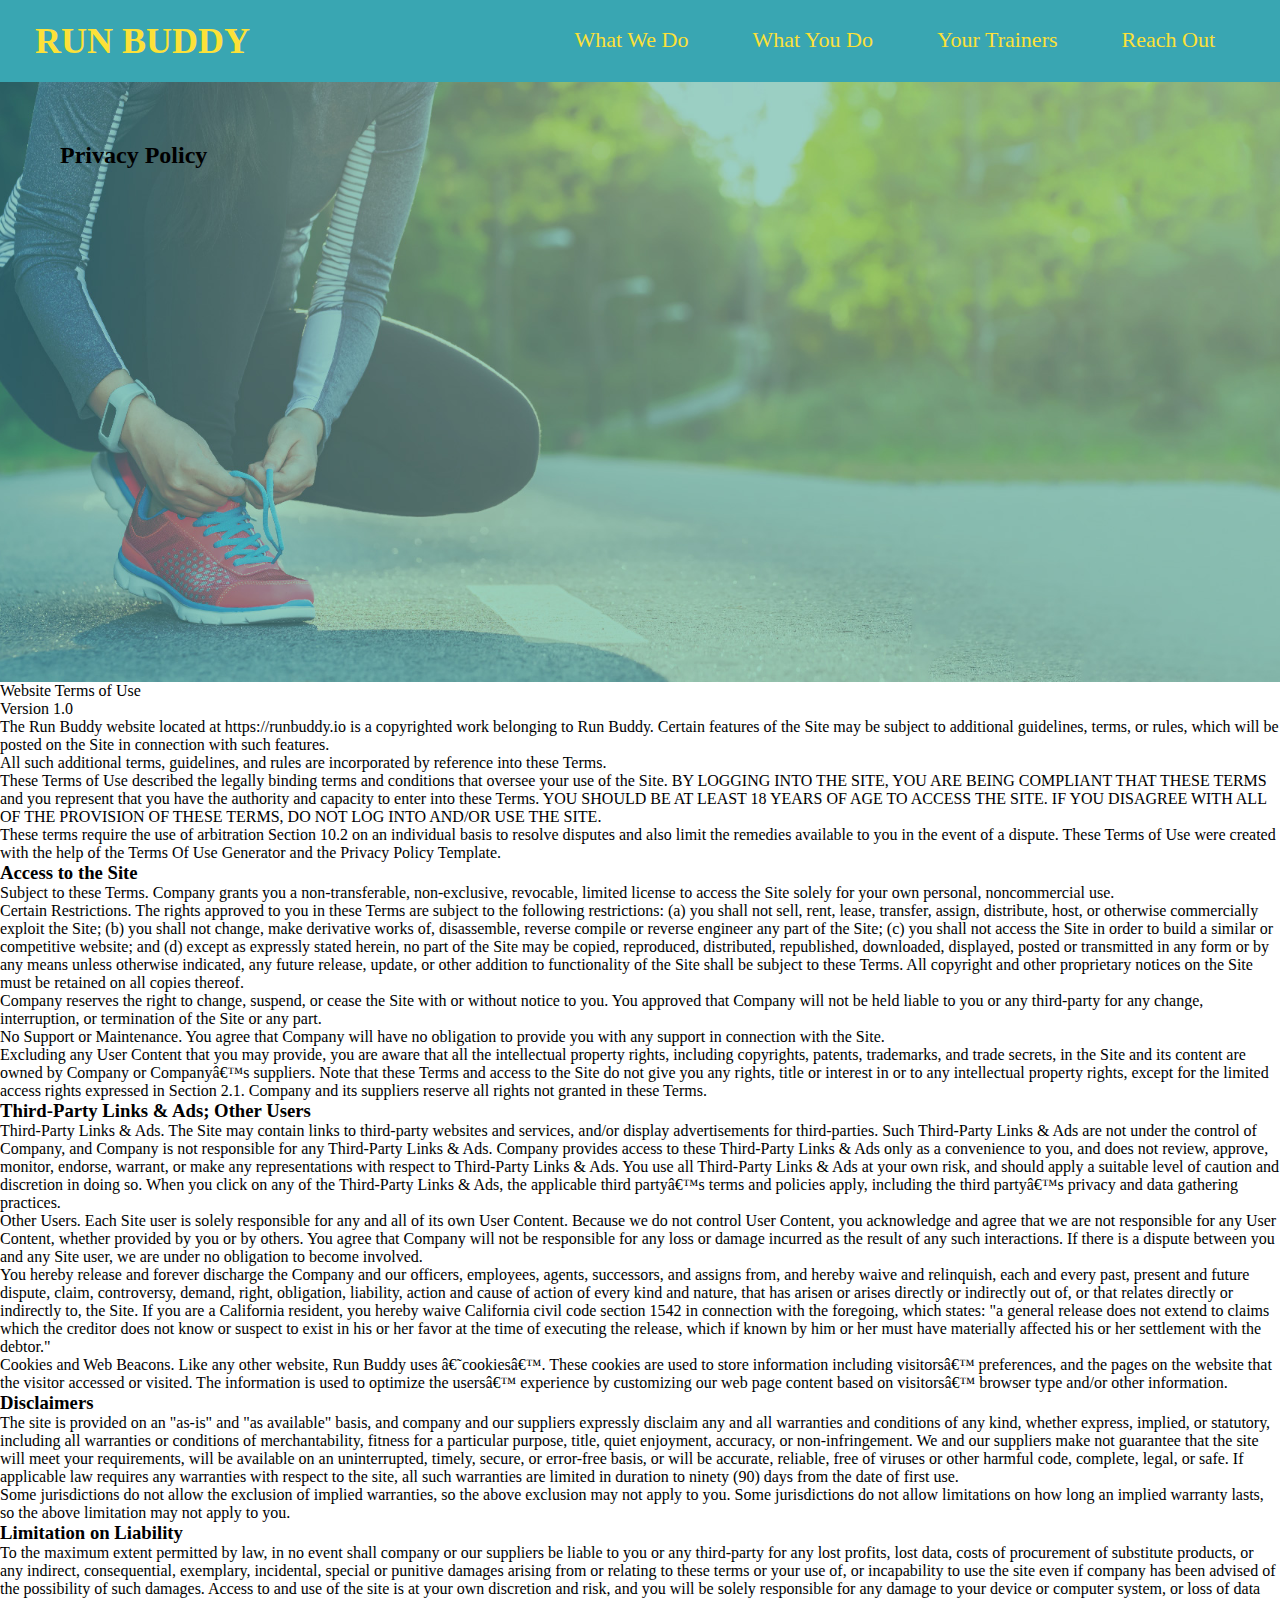
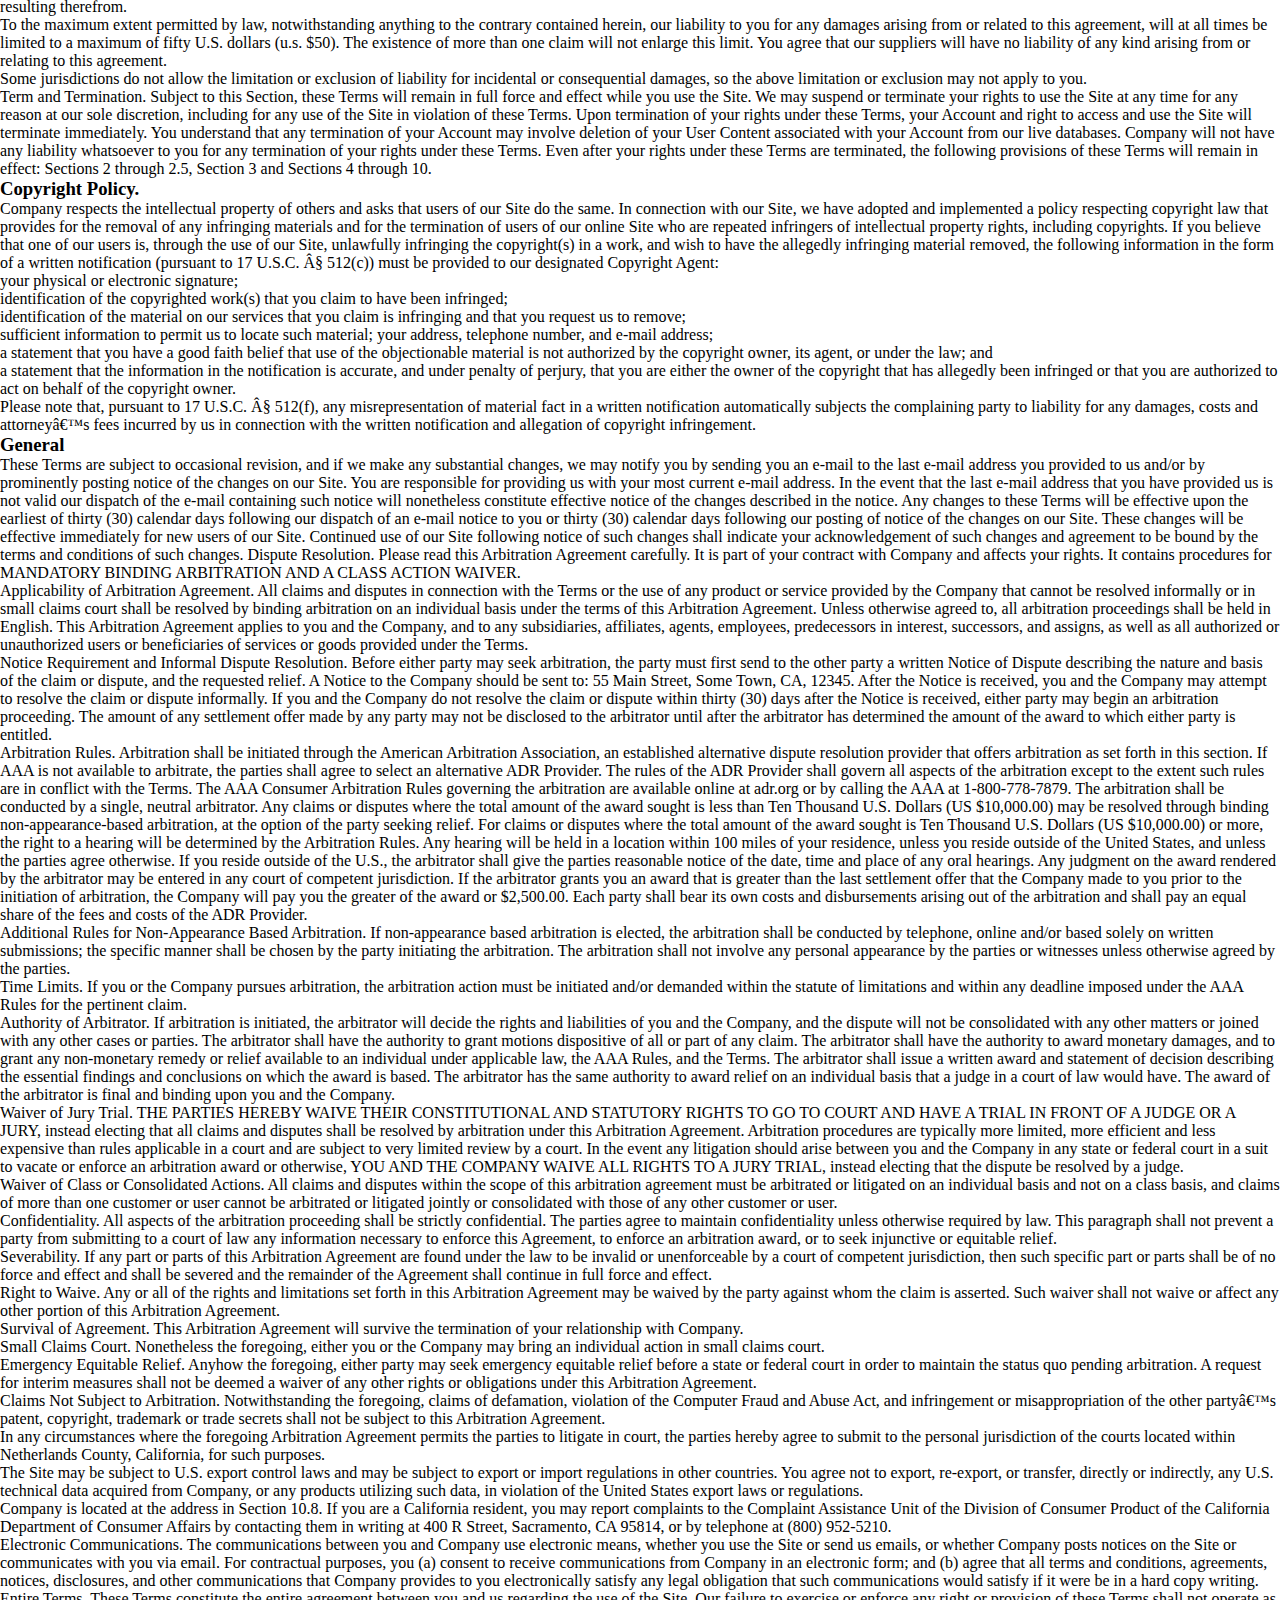
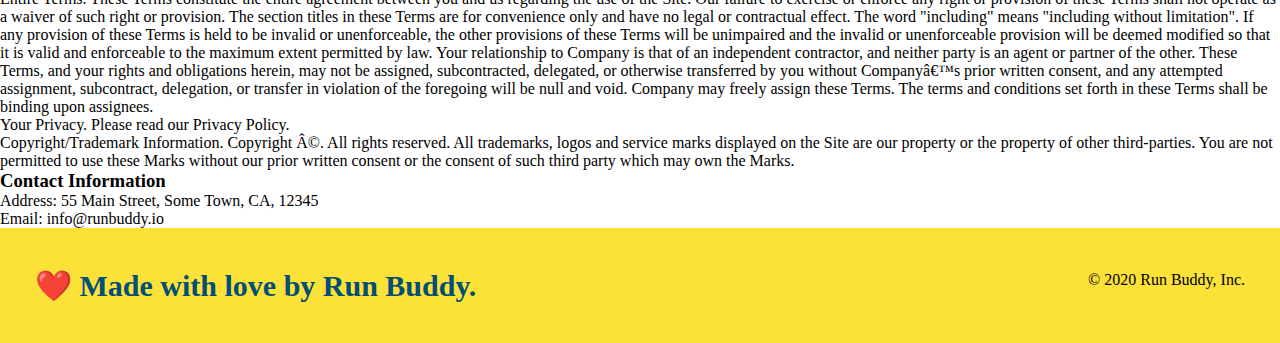
==== privacy-policy.html @ 7edd63e1 "privacy" ====
<!DOCTYPE html>
<html lang="en">

<head>
    <meta charset="UTF-8">
    <meta name="viewport" content="width=device-width, initial-scale=1.0">
    <title>Privacy Policy - Run Buddy</title>
    <link rel="stylesheet" href="./assets/css/style.css" />
</head>

<body>
    <header>
        <h1>
            <a>RUN BUDDY</a>
        </h1>
        <nav>
            <ul>
                <li>
                    <a href="./index.html#what-we-do">What We Do</a>
                </li>
                <li>
                    <a href="./index.html#what-you-do">What You Do</a>
                </li>
                <li>
                    <a href="./index.html#your-trainers">Your Trainers</a>
                </li>
                <li>
                    <a href="./index.html#reach-out">Reach Out</a>
                </li>
            </ul>
        </nav>
    </header>
    <section class="hero">
        <h2 class="page-title">
            Privacy Policy
        </h2>
    </section>
    <article class="secondary-content">

        <p>
            Website Terms of Use
        </p>

        <p>
            Version 1.0
        </p>

        <p>
            The Run Buddy website located at https://runbuddy.io is a copyrighted work belonging to Run Buddy. Certain
            features of the Site may be subject to additional guidelines, terms, or rules, which will be posted on the
            Site
            in connection with such features.
        </p>

        <p>
            All such additional terms, guidelines, and rules are incorporated by reference into these Terms.
        </p>

        <p>
            These Terms of Use described the legally binding terms and conditions that oversee your use of the Site. BY
            LOGGING INTO THE SITE, YOU ARE BEING COMPLIANT THAT THESE TERMS and you represent that you have the
            authority
            and capacity to enter into these Terms. YOU SHOULD BE AT LEAST 18 YEARS OF AGE TO ACCESS THE SITE. IF YOU
            DISAGREE WITH ALL OF THE PROVISION OF THESE TERMS, DO NOT LOG INTO AND/OR USE THE SITE.
        </p>

        <p>
            These terms require the use of arbitration Section 10.2 on an individual basis to resolve disputes and also
            limit the remedies available to you in the event of a dispute. These Terms of Use were created with the help
            of
            the Terms Of Use Generator and the Privacy Policy Template.
        </p>

        <h3>
            Access to the Site
        </h3>

        <p>
            Subject to these Terms. Company grants you a non-transferable, non-exclusive, revocable, limited license to
            access the Site solely for your own personal, noncommercial use.
        </p>

        <p>
            Certain Restrictions. The rights approved to you in these Terms are subject to the following restrictions:
            (a)
            you shall not sell, rent, lease, transfer, assign, distribute, host, or otherwise commercially exploit the
            Site;
            (b) you shall not change, make derivative works of, disassemble, reverse compile or reverse engineer any
            part of
            the Site; (c) you shall not access the Site in order to build a similar or competitive website; and (d)
            except
            as expressly stated herein, no part of the Site may be copied, reproduced, distributed, republished,
            downloaded,
            displayed, posted or transmitted in any form or by any means unless otherwise indicated, any future release,
            update, or other addition to functionality of the Site shall be subject to these Terms. All copyright and
            other
            proprietary notices on the Site must be retained on all copies thereof.
        </p>

        <p>
            Company reserves the right to change, suspend, or cease the Site with or without notice to you. You approved
            that Company will not be held liable to you or any third-party for any change, interruption, or termination
            of
            the Site or any part.
        </p>

        <p>
            No Support or Maintenance. You agree that Company will have no obligation to provide you with any support in
            connection with the Site.
        </p>

        <p>
            Excluding any User Content that you may provide, you are aware that all the intellectual property rights,
            including copyrights, patents, trademarks, and trade secrets, in the Site and its content are owned by
            Company
            or Companyâ€™s suppliers. Note that these Terms and access to the Site do not give you any rights, title or
            interest in or to any intellectual property rights, except for the limited access rights expressed in
            Section
            2.1. Company and its suppliers reserve all rights not granted in these Terms.
        </p>

        <h3>
            Third-Party Links & Ads; Other Users
        </h3>

        <p>
            Third-Party Links & Ads. The Site may contain links to third-party websites and services, and/or display
            advertisements for third-parties. Such Third-Party Links & Ads are not under the control of Company, and
            Company
            is not responsible for any Third-Party Links & Ads. Company provides access to these Third-Party Links & Ads
            only as a convenience to you, and does not review, approve, monitor, endorse, warrant, or make any
            representations with respect to Third-Party Links & Ads. You use all Third-Party Links & Ads at your own
            risk,
            and should apply a suitable level of caution and discretion in doing so. When you click on any of the
            Third-Party Links & Ads, the applicable third partyâ€™s terms and policies apply, including the third
            partyâ€™s
            privacy and data gathering practices.
        </p>

        <p>
            Other Users. Each Site user is solely responsible for any and all of its own User Content. Because we do not
            control User Content, you acknowledge and agree that we are not responsible for any User Content, whether
            provided by you or by others. You agree that Company will not be responsible for any loss or damage incurred
            as
            the result of any such interactions. If there is a dispute between you and any Site user, we are under no
            obligation to become involved.
        </p>

        <p>
            You hereby release and forever discharge the Company and our officers, employees, agents, successors, and
            assigns from, and hereby waive and relinquish, each and every past, present and future dispute, claim,
            controversy, demand, right, obligation, liability, action and cause of action of every kind and nature, that
            has
            arisen or arises directly or indirectly out of, or that relates directly or indirectly to, the Site. If you
            are
            a California resident, you hereby waive California civil code section 1542 in connection with the foregoing,
            which states: "a general release does not extend to claims which the creditor does not know or suspect to
            exist
            in his or her favor at the time of executing the release, which if known by him or her must have materially
            affected his or her settlement with the debtor."
        </p>

        <p>
            Cookies and Web Beacons. Like any other website, Run Buddy uses â€˜cookiesâ€™. These cookies are used to
            store
            information including visitorsâ€™ preferences, and the pages on the website that the visitor accessed or
            visited.
            The information is used to optimize the usersâ€™ experience by customizing our web page content based on
            visitorsâ€™
            browser type and/or other information.
        </p>

        <h3>
            Disclaimers
        </h3>

        <p>
            The site is provided on an "as-is" and "as available" basis, and company and our suppliers expressly
            disclaim
            any and all warranties and conditions of any kind, whether express, implied, or statutory, including all
            warranties or conditions of merchantability, fitness for a particular purpose, title, quiet enjoyment,
            accuracy,
            or non-infringement. We and our suppliers make not guarantee that the site will meet your requirements, will
            be
            available on an uninterrupted, timely, secure, or error-free basis, or will be accurate, reliable, free of
            viruses or other harmful code, complete, legal, or safe. If applicable law requires any warranties with
            respect
            to the site, all such warranties are limited in duration to ninety (90) days from the date of first use.
        </p>

        <p>
            Some jurisdictions do not allow the exclusion of implied warranties, so the above exclusion may not apply to
            you. Some jurisdictions do not allow limitations on how long an implied warranty lasts, so the above
            limitation
            may not apply to you.
        </p>

        <h3>
            Limitation on Liability
        </h3>

        <p>
            To the maximum extent permitted by law, in no event shall company or our suppliers be liable to you or any
            third-party for any lost profits, lost data, costs of procurement of substitute products, or any indirect,
            consequential, exemplary, incidental, special or punitive damages arising from or relating to these terms or
            your use of, or incapability to use the site even if company has been advised of the possibility of such
            damages. Access to and use of the site is at your own discretion and risk, and you will be solely
            responsible
            for any damage to your device or computer system, or loss of data resulting therefrom.
        </p>

        <p>
            To the maximum extent permitted by law, notwithstanding anything to the contrary contained herein, our
            liability
            to you for any damages arising from or related to this agreement, will at all times be limited to a maximum
            of
            fifty U.S. dollars (u.s. $50). The existence of more than one claim will not enlarge this limit. You agree
            that
            our suppliers will have no liability of any kind arising from or relating to this agreement.
        </p>

        <p>
            Some jurisdictions do not allow the limitation or exclusion of liability for incidental or consequential
            damages, so the above limitation or exclusion may not apply to you.
        </p>

        <p>
            Term and Termination. Subject to this Section, these Terms will remain in full force and effect while you
            use
            the Site. We may suspend or terminate your rights to use the Site at any time for any reason at our sole
            discretion, including for any use of the Site in violation of these Terms. Upon termination of your rights
            under
            these Terms, your Account and right to access and use the Site will terminate immediately. You understand
            that
            any termination of your Account may involve deletion of your User Content associated with your Account from
            our
            live databases. Company will not have any liability whatsoever to you for any termination of your rights
            under
            these Terms. Even after your rights under these Terms are terminated, the following provisions of these
            Terms
            will remain in effect: Sections 2 through 2.5, Section 3 and Sections 4 through 10.
        </p>

        <h3>
            Copyright Policy.
        </h3>

        <p>
            Company respects the intellectual property of others and asks that users of our Site do the same. In
            connection
            with our Site, we have adopted and implemented a policy respecting copyright law that provides for the
            removal
            of any infringing materials and for the termination of users of our online Site who are repeated infringers
            of
            intellectual property rights, including copyrights. If you believe that one of our users is, through the use
            of
            our Site, unlawfully infringing the copyright(s) in a work, and wish to have the allegedly infringing
            material
            removed, the following information in the form of a written notification (pursuant to 17 U.S.C. Â§ 512(c))
            must
            be provided to our designated Copyright Agent:
        </p>

        <ul>
            <li>
                your physical or electronic signature;
            </li>
            <li>
                identification of the copyrighted work(s) that you claim to have been infringed;
            </li>
            <li>
                identification of the material on our services that you claim is infringing and that you request us to
                remove;
            </li>
            <li>
                sufficient information to permit us to locate such material; your address, telephone number, and e-mail
                address;
            </li>
            <li>
                a statement that you have a good faith belief that use of the objectionable material is not authorized
                by the
                copyright owner, its agent, or under the law; and
            </li>
            <li>
                a statement that the information in the notification is accurate, and under penalty of perjury, that you
                are
                either the owner of the copyright that has allegedly been infringed or that you are authorized to act on
                behalf of the copyright owner.
            </li>
        </ul>

        <p>
            Please note that, pursuant to 17 U.S.C. Â§ 512(f), any misrepresentation of material fact in a written
            notification automatically subjects the complaining party to liability for any damages, costs and
            attorneyâ€™s
            fees incurred by us in connection with the written notification and allegation of copyright infringement.
        </p>

        <h3>
            General
        </h3>

        <p>
            These Terms are subject to occasional revision, and if we make any substantial changes, we may notify you by
            sending you an e-mail to the last e-mail address you provided to us and/or by prominently posting notice of
            the
            changes on our Site. You are responsible for providing us with your most current e-mail address. In the
            event
            that the last e-mail address that you have provided us is not valid our dispatch of the e-mail containing
            such
            notice will nonetheless constitute effective notice of the changes described in the notice. Any changes to
            these
            Terms will be effective upon the earliest of thirty (30) calendar days following our dispatch of an e-mail
            notice to you or thirty (30) calendar days following our posting of notice of the changes on our Site. These
            changes will be effective immediately for new users of our Site. Continued use of our Site following notice
            of
            such changes shall indicate your acknowledgement of such changes and agreement to be bound by the terms and
            conditions of such changes. Dispute Resolution. Please read this Arbitration Agreement carefully. It is part
            of
            your contract with Company and affects your rights. It contains procedures for MANDATORY BINDING ARBITRATION
            AND
            A CLASS ACTION WAIVER.
        </p>

        <p>
            Applicability of Arbitration Agreement. All claims and disputes in connection with the Terms or the use of
            any
            product or service provided by the Company that cannot be resolved informally or in small claims court shall
            be
            resolved by binding arbitration on an individual basis under the terms of this Arbitration Agreement. Unless
            otherwise agreed to, all arbitration proceedings shall be held in English. This Arbitration Agreement
            applies to
            you and the Company, and to any subsidiaries, affiliates, agents, employees, predecessors in interest,
            successors, and assigns, as well as all authorized or unauthorized users or beneficiaries of services or
            goods
            provided under the Terms.
        </p>

        <p>
            Notice Requirement and Informal Dispute Resolution. Before either party may seek arbitration, the party must
            first send to the other party a written Notice of Dispute describing the nature and basis of the claim or
            dispute, and the requested relief. A Notice to the Company should be sent to: 55 Main Street, Some Town, CA,
            12345. After the Notice is received, you and the Company may attempt to resolve the claim or dispute
            informally.
            If you and the Company do not resolve the claim or dispute within thirty (30) days after the Notice is
            received,
            either party may begin an arbitration proceeding. The amount of any settlement offer made by any party may
            not
            be disclosed to the arbitrator until after the arbitrator has determined the amount of the award to which
            either
            party is entitled.
        </p>

        <p>
            Arbitration Rules. Arbitration shall be initiated through the American Arbitration Association, an
            established
            alternative dispute resolution provider that offers arbitration as set forth in this section. If AAA is not
            available to arbitrate, the parties shall agree to select an alternative ADR Provider. The rules of the ADR
            Provider shall govern all aspects of the arbitration except to the extent such rules are in conflict with
            the
            Terms. The AAA Consumer Arbitration Rules governing the arbitration are available online at adr.org or by
            calling the AAA at 1-800-778-7879. The arbitration shall be conducted by a single, neutral arbitrator. Any
            claims or disputes where the total amount of the award sought is less than Ten Thousand U.S. Dollars (US
            $10,000.00) may be resolved through binding non-appearance-based arbitration, at the option of the party
            seeking
            relief. For claims or disputes where the total amount of the award sought is Ten Thousand U.S. Dollars (US
            $10,000.00) or more, the right to a hearing will be determined by the Arbitration Rules. Any hearing will be
            held in a location within 100 miles of your residence, unless you reside outside of the United States, and
            unless the parties agree otherwise. If you reside outside of the U.S., the arbitrator shall give the parties
            reasonable notice of the date, time and place of any oral hearings. Any judgment on the award rendered by
            the
            arbitrator may be entered in any court of competent jurisdiction. If the arbitrator grants you an award that
            is
            greater than the last settlement offer that the Company made to you prior to the initiation of arbitration,
            the
            Company will pay you the greater of the award or $2,500.00. Each party shall bear its own costs and
            disbursements arising out of the arbitration and shall pay an equal share of the fees and costs of the ADR
            Provider.
        </p>

        <p>
            Additional Rules for Non-Appearance Based Arbitration. If non-appearance based arbitration is elected, the
            arbitration shall be conducted by telephone, online and/or based solely on written submissions; the specific
            manner shall be chosen by the party initiating the arbitration. The arbitration shall not involve any
            personal
            appearance by the parties or witnesses unless otherwise agreed by the parties.
        </p>

        <p>
            Time Limits. If you or the Company pursues arbitration, the arbitration action must be initiated and/or
            demanded
            within the statute of limitations and within any deadline imposed under the AAA Rules for the pertinent
            claim.
        </p>

        <p>
            Authority of Arbitrator. If arbitration is initiated, the arbitrator will decide the rights and liabilities
            of
            you and the Company, and the dispute will not be consolidated with any other matters or joined with any
            other
            cases or parties. The arbitrator shall have the authority to grant motions dispositive of all or part of any
            claim. The arbitrator shall have the authority to award monetary damages, and to grant any non-monetary
            remedy
            or relief available to an individual under applicable law, the AAA Rules, and the Terms. The arbitrator
            shall
            issue a written award and statement of decision describing the essential findings and conclusions on which
            the
            award is based. The arbitrator has the same authority to award relief on an individual basis that a judge in
            a
            court of law would have. The award of the arbitrator is final and binding upon you and the Company.
        </p>

        <p>
            Waiver of Jury Trial. THE PARTIES HEREBY WAIVE THEIR CONSTITUTIONAL AND STATUTORY RIGHTS TO GO TO COURT AND
            HAVE
            A TRIAL IN FRONT OF A JUDGE OR A JURY, instead electing that all claims and disputes shall be resolved by
            arbitration under this Arbitration Agreement. Arbitration procedures are typically more limited, more
            efficient
            and less expensive than rules applicable in a court and are subject to very limited review by a court. In
            the
            event any litigation should arise between you and the Company in any state or federal court in a suit to
            vacate
            or enforce an arbitration award or otherwise, YOU AND THE COMPANY WAIVE ALL RIGHTS TO A JURY TRIAL, instead
            electing that the dispute be resolved by a judge.
        </p>

        <p>
            Waiver of Class or Consolidated Actions. All claims and disputes within the scope of this arbitration
            agreement
            must be arbitrated or litigated on an individual basis and not on a class basis, and claims of more than one
            customer or user cannot be arbitrated or litigated jointly or consolidated with those of any other customer
            or
            user.
        </p>

        <p>
            Confidentiality. All aspects of the arbitration proceeding shall be strictly confidential. The parties agree
            to
            maintain confidentiality unless otherwise required by law. This paragraph shall not prevent a party from
            submitting to a court of law any information necessary to enforce this Agreement, to enforce an arbitration
            award, or to seek injunctive or equitable relief.
        </p>

        <p>
            Severability. If any part or parts of this Arbitration Agreement are found under the law to be invalid or
            unenforceable by a court of competent jurisdiction, then such specific part or parts shall be of no force
            and
            effect and shall be severed and the remainder of the Agreement shall continue in full force and effect.
        </p>

        <p>
            Right to Waive. Any or all of the rights and limitations set forth in this Arbitration Agreement may be
            waived
            by the party against whom the claim is asserted. Such waiver shall not waive or affect any other portion of
            this
            Arbitration Agreement.
        </p>

        <p>
            Survival of Agreement. This Arbitration Agreement will survive the termination of your relationship with
            Company.
        </p>

        <p>
            Small Claims Court. Nonetheless the foregoing, either you or the Company may bring an individual action in
            small
            claims court.
        </p>

        <p>
            Emergency Equitable Relief. Anyhow the foregoing, either party may seek emergency equitable relief before a
            state or federal court in order to maintain the status quo pending arbitration. A request for interim
            measures
            shall not be deemed a waiver of any other rights or obligations under this Arbitration Agreement.
        </p>

        <p>
            Claims Not Subject to Arbitration. Notwithstanding the foregoing, claims of defamation, violation of the
            Computer Fraud and Abuse Act, and infringement or misappropriation of the other partyâ€™s patent, copyright,
            trademark or trade secrets shall not be subject to this Arbitration Agreement.
        </p>

        <p>
            In any circumstances where the foregoing Arbitration Agreement permits the parties to litigate in court, the
            parties hereby agree to submit to the personal jurisdiction of the courts located within Netherlands County,
            California, for such purposes.
        </p>

        <p>
            The Site may be subject to U.S. export control laws and may be subject to export or import regulations in
            other
            countries. You agree not to export, re-export, or transfer, directly or indirectly, any U.S. technical data
            acquired from Company, or any products utilizing such data, in violation of the United States export laws or
            regulations.
        </p>

        <p>
            Company is located at the address in Section 10.8. If you are a California resident, you may report
            complaints
            to the Complaint Assistance Unit of the Division of Consumer Product of the California Department of
            Consumer
            Affairs by contacting them in writing at 400 R Street, Sacramento, CA 95814, or by telephone at (800)
            952-5210.
        </p>

        <p>
            Electronic Communications. The communications between you and Company use electronic means, whether you use
            the
            Site or send us emails, or whether Company posts notices on the Site or communicates with you via email. For
            contractual purposes, you (a) consent to receive communications from Company in an electronic form; and (b)
            agree that all terms and conditions, agreements, notices, disclosures, and other communications that Company
            provides to you electronically satisfy any legal obligation that such communications would satisfy if it
            were be
            in a hard copy writing.
        </p>

        <p>
            Entire Terms. These Terms constitute the entire agreement between you and us regarding the use of the Site.
            Our
            failure to exercise or enforce any right or provision of these Terms shall not operate as a waiver of such
            right
            or provision. The section titles in these Terms are for convenience only and have no legal or contractual
            effect. The word "including" means "including without limitation". If any provision of these Terms is held
            to be
            invalid or unenforceable, the other provisions of these Terms will be unimpaired and the invalid or
            unenforceable provision will be deemed modified so that it is valid and enforceable to the maximum extent
            permitted by law. Your relationship to Company is that of an independent contractor, and neither party is an
            agent or partner of the other. These Terms, and your rights and obligations herein, may not be assigned,
            subcontracted, delegated, or otherwise transferred by you without Companyâ€™s prior written consent, and any
            attempted assignment, subcontract, delegation, or transfer in violation of the foregoing will be null and
            void.
            Company may freely assign these Terms. The terms and conditions set forth in these Terms shall be binding
            upon
            assignees.
        </p>

        <p>
            Your Privacy. Please read our Privacy Policy.
        </p>

        <p>
            Copyright/Trademark Information. Copyright Â©. All rights reserved. All trademarks, logos and service marks
            displayed on the Site are our property or the property of other third-parties. You are not permitted to use
            these Marks without our prior written consent or the consent of such third party which may own the Marks.
        </p>

        <h3>
            Contact Information
        </h3>

        <p>
            Address: 55 Main Street, Some Town, CA, 12345
        </p>

        <p>
            Email: info@runbuddy.io
        </p>

    </article>
    <footer>
        <h2>❤️ Made with love by Run Buddy.</h2>
        <div>
            &copy; 2020 Run Buddy, Inc.
        </div>
    </footer>

</body>

</html>
---- assets/css/style.css ----
/* apply styles to <header> */
* {
    margin: 0;
    padding: 0;
    box-sizing: border-box;
  }
header {
    padding: 20px 35px;
    background-color: #39a6b2;
  }
  header h1 {
    font-weight: bold;
    font-size: 36px;
    color: #fce138;
    margin: 0;
    display: inline;
  }
  header a {
    text-decoration: none;
    color: #fce138;
  }
  header nav {
    float: right;
    margin: 7px 0;
  }
  header nav ul li {
    display: inline;
  }
  header nav ul li a {
    margin: 0 30px;
    font-weight: lighter;
    font-size: 22px;
  }
  footer {
    background: #fce138;
    width: 100%;
    padding: 40px 35px;
  }
  footer h2 {
    display: inline;
    color: #024e76;
    font-size: 30px;
    margin: 0;
  }
  footer div {
    float: right;
    line-height: 1.5;
    text-align: right;
  }
  footer a {
    color: #024e76;
  }
  section {
    padding: 60px;
  }
  .hero {
    background-image: url("../images/hero-bg.jpg");
    height: 600px;
    background-size: cover;
    background-position: center;
    position: relative;
  }
  .hero-form {
    background-color: #fce138;
    padding: 20px;
    width: 500px;
    color: #024e76;
  }
  .hero-form {
    border: 3px solid #024e76;
    background-color: #fce138;
    padding: 20px;
    width: 500px;
    color: #024e76;
    position: absolute;
    bottom: 120px;
    right: 140px;
  }
  .hero-form h3 {
    margin: 0;
    font-size: 24px;
  }
  .hero-form p {
    margin: 5px 15px 0;
  }
  .form-input {
    border: 1px solid #024e76;
    display: block;
    padding: 7px 15px;
    font-size: 16px;
    color: #024e76;
    width: 100%;
    margin-bottom: 15px;
  }
  .hero-form label {
    margin: 0px 5px;
  }
  .hero-form button {
    color: #fce138;
  background-color: #024e76;
  border: none;
  padding: 10px 20px;
  font-size: 16px;
  margin-top: 20px;
}
.intro {
  text-align: center;
}

.intro p {
  line-height: 1.7;
  color: #39a6b2;
  width: 80%;
  font-size: 20px;
  margin: 0 auto;
}

.section-title {
  font-size: 55px;
  color: #024e76;
  margin-bottom: 35px;
  padding: 0 100px 20px 100px;
  display: inline-block;
  border-bottom: 3px solid;
}

.primary-border {
  border-color: #fce138;
}

.secondary-border {
  border-color: #39a6b2;
}

.steps {
  text-align: center;
  background: #fce138;
}

.steps div {
  margin-bottom: 80px;
  text-align: center;
}

.steps img {
  width: 15%;
  margin: 10px;
}

.steps h3 {
  color: #024e76;
  font-size: 46px;
  margin-top: 10px;
  text-align: center;
}

.steps p {
  color: #39a6b2;
  font-size: 23px;
}

.steps span {
  font-size: 38px;
}
.trainers {
  text-align: center;
}
.trainer {
  width: 900px;
  margin: 0 auto 30px auto;
  background: #024e76;
  color: #fce138;
  overflow: auto;
}
.trainer img {
  width: 35%;
  float: left;
}

.trainer-bio {
  padding: 35px;
  float: left;
  width: 65%;
}
.text-left {
  text-align: left;
}

.text-right {
  text-align: right;
}
.trainer-bio h3 {
  font-size: 32px;
  margin-bottom: 8px;
}

.trainer-bio h4 {
  font-weight: lighter;
  font-size: 26px;
  margin-bottom: 25px;
}

.trainer-bio p {
  font-size: 17px;
  line-height: 1.3;
}
.section-title {
  font-size: 55px;
  display: inline-block;
  padding: 0 100px 20px 100px;
  border-bottom: 3px solid;
  margin-bottom: 35px;
  color: #024e76;
}
/* REACH OUT STYLES START */
.contact {
  text-align: center;
  background: #024e76;
  color: #fce138;
}
.contact h2 {
  color: #fce138;
  border-bottom: #fce138;
}
.contact-info iframe {
  width: 400px;
  height: 400px;
}
.contact-info div {
  width: 410px;
  display: inline-block;
  vertical-align: top;
  text-align: left;
  margin: 30px 0 0 60px;
  color: white;
  background: #024e76;
}
.contact-info h3 {
  color: #fce138;
  font-size: 32px;
}

.contact-info p, .contact-info address {
  margin: 20px 0;
  line-height: 1.5;
  font-size: 20px;
  font-style: normal;
}

.contact-info a {
  color: #fce138;
}

}
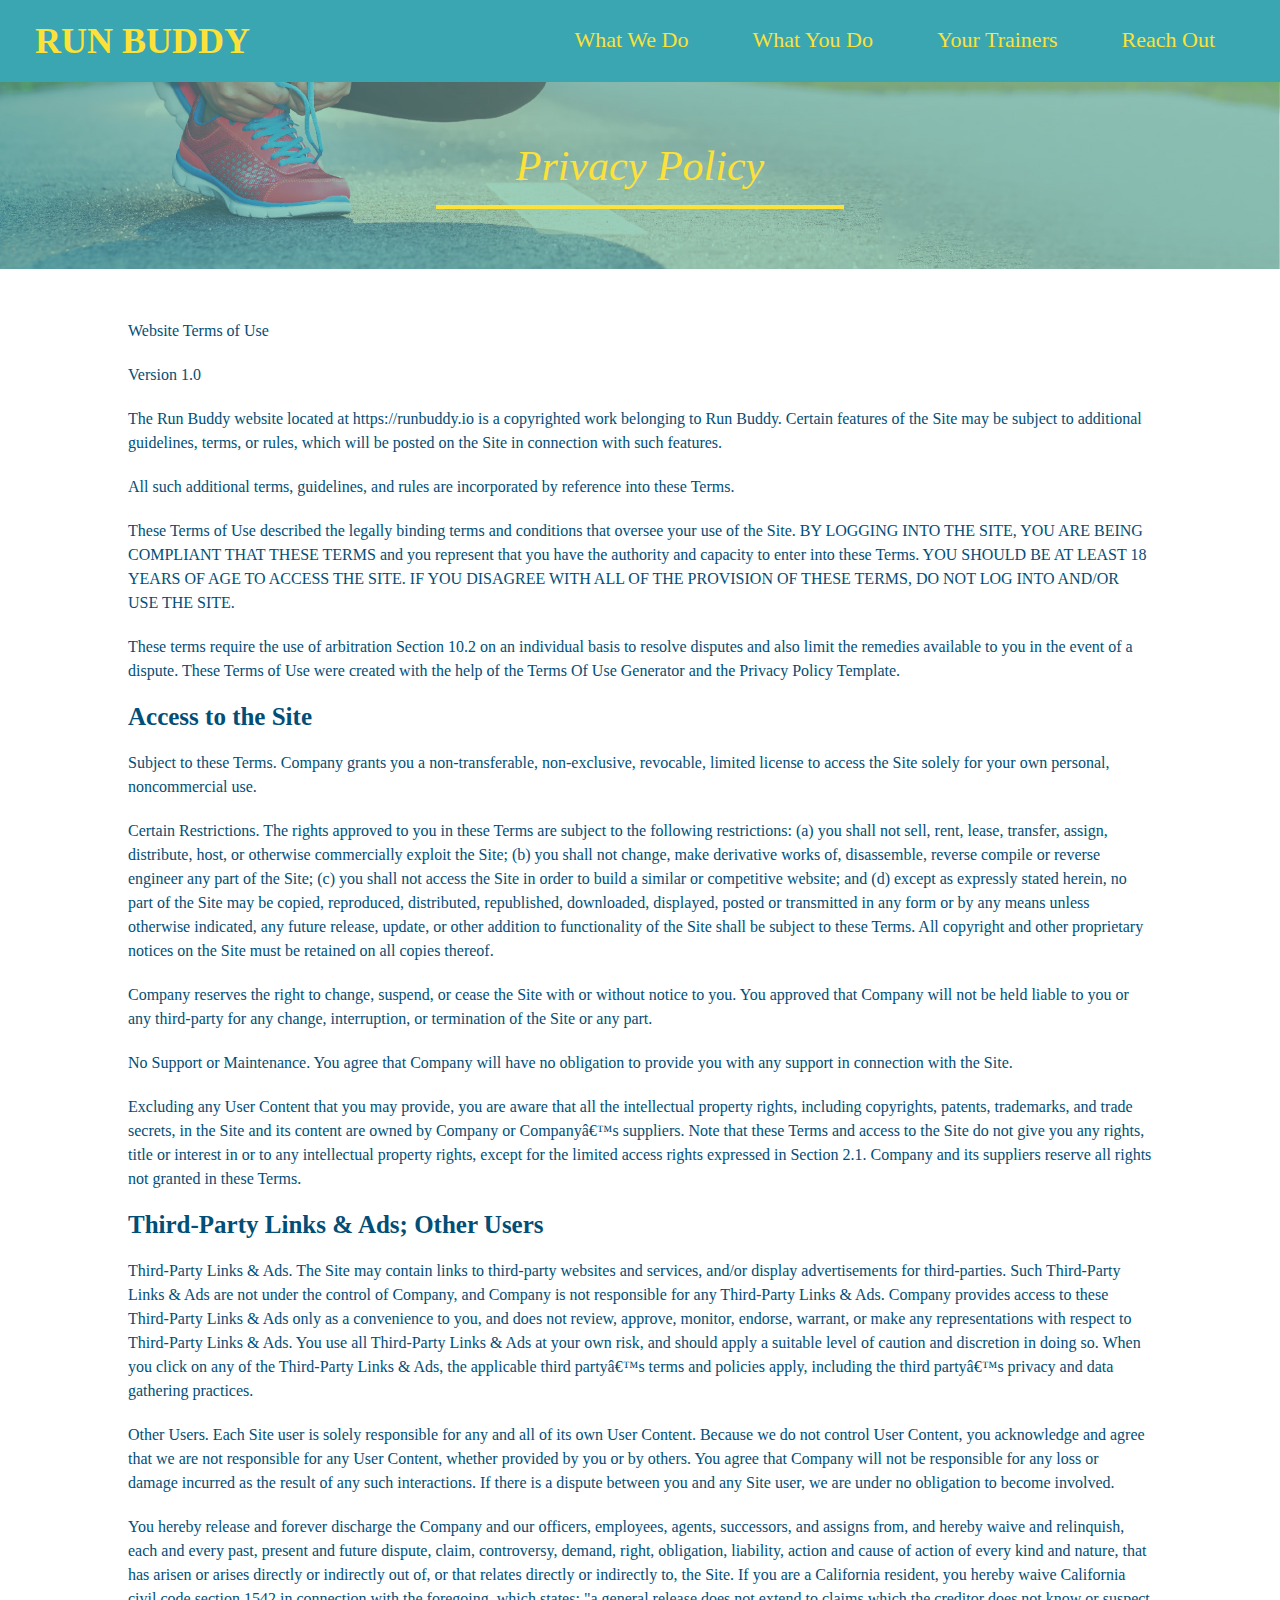
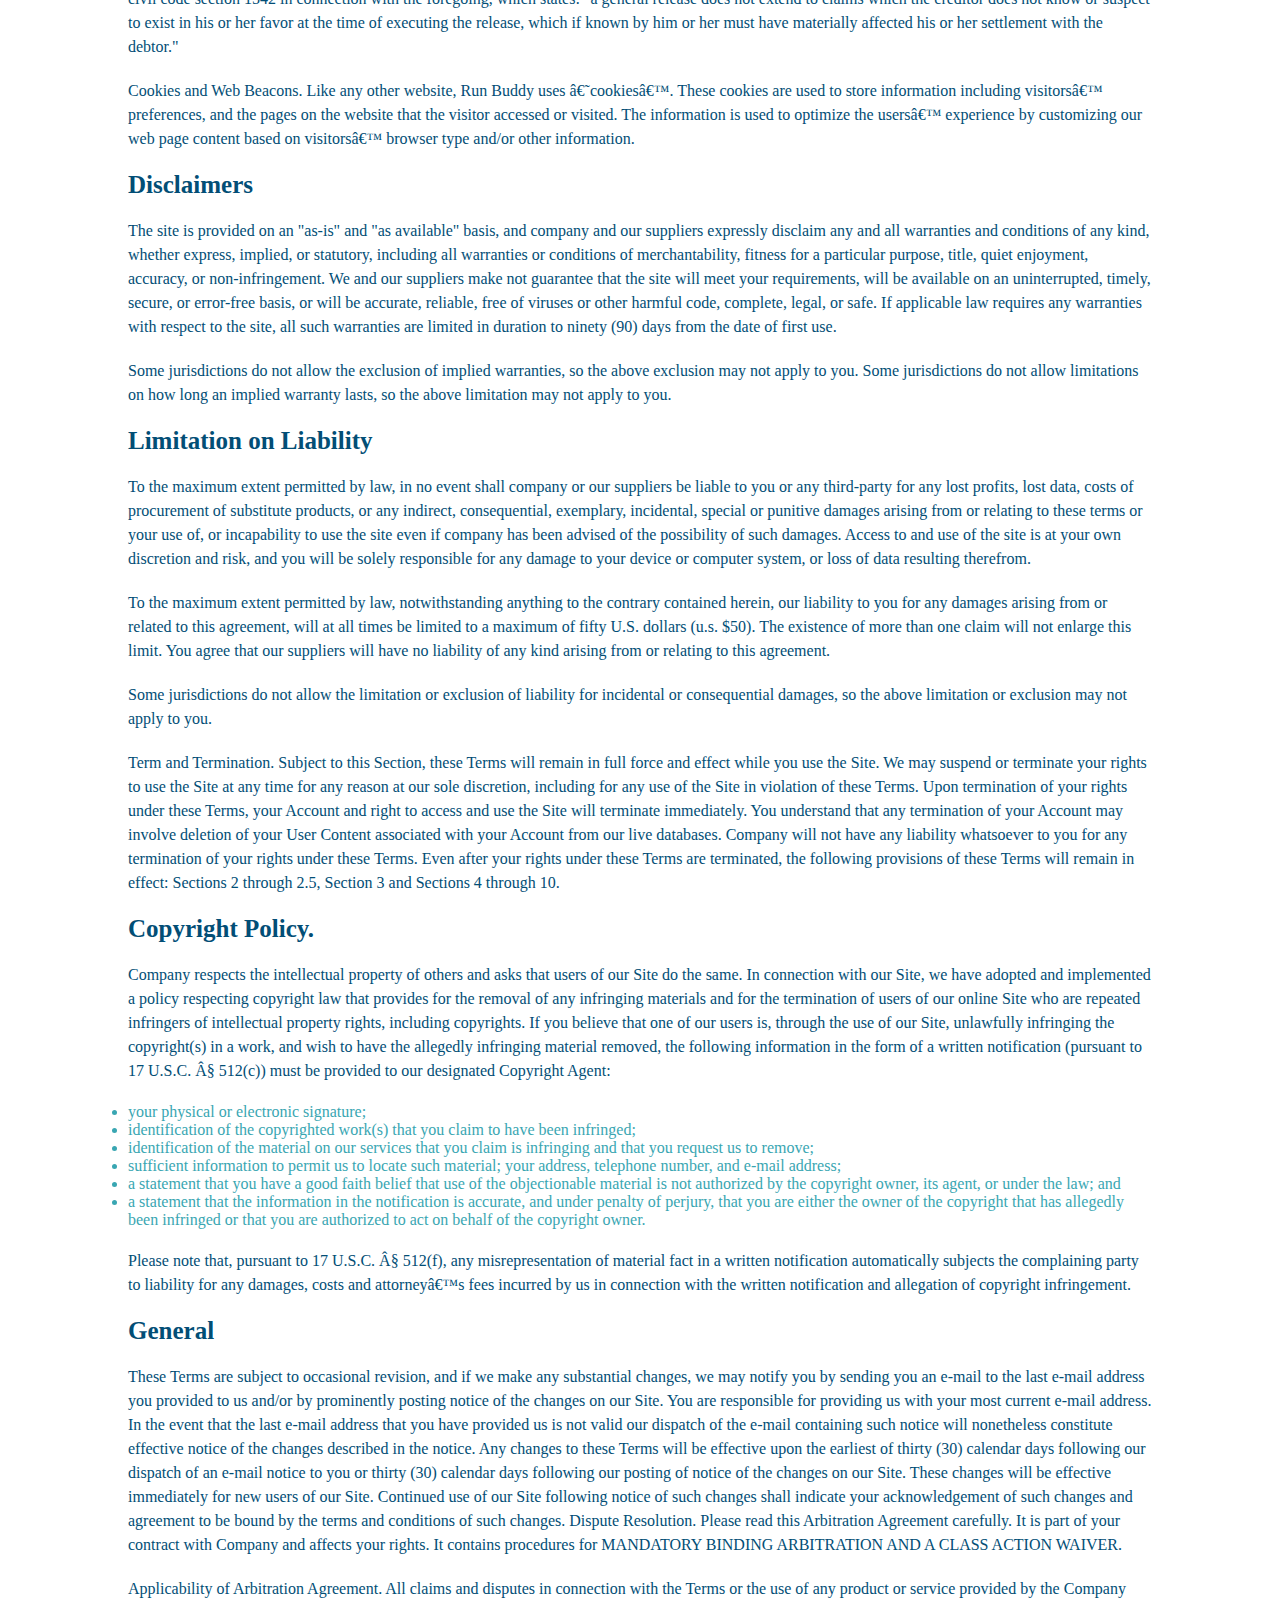
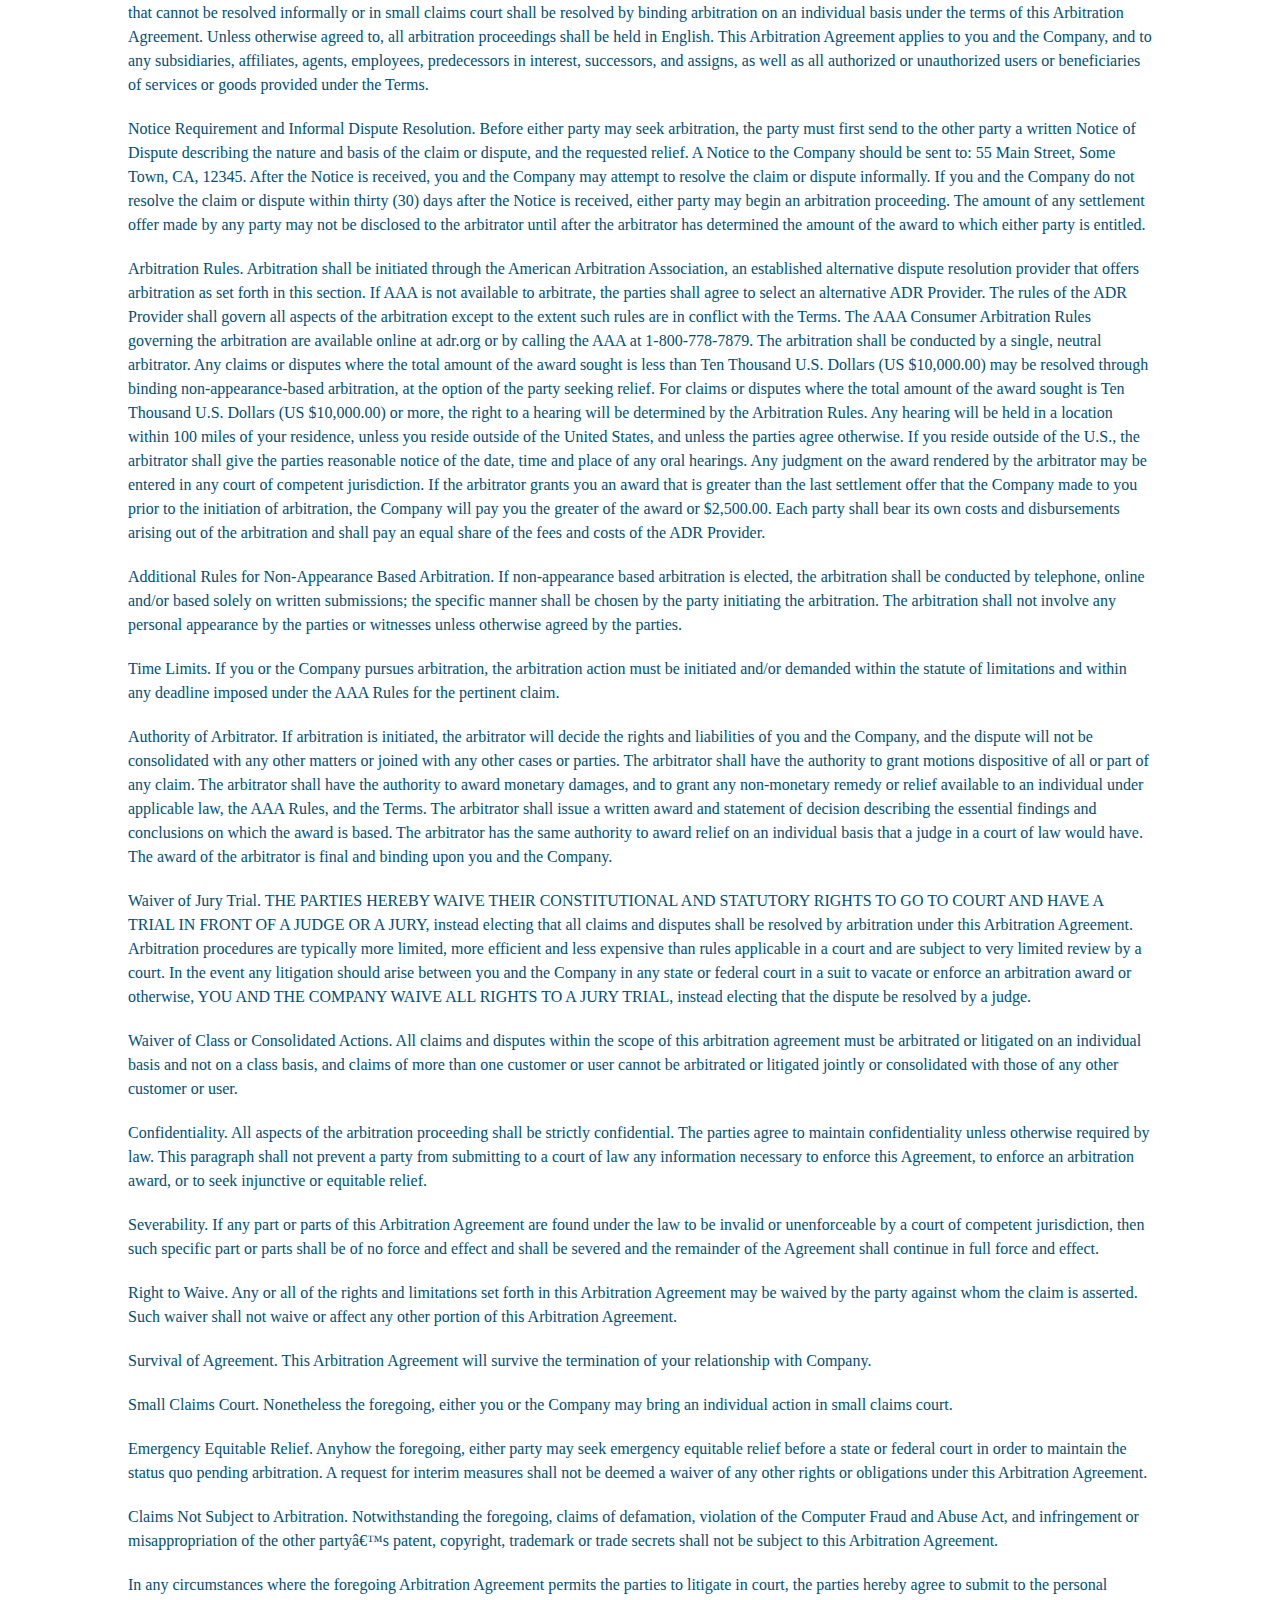
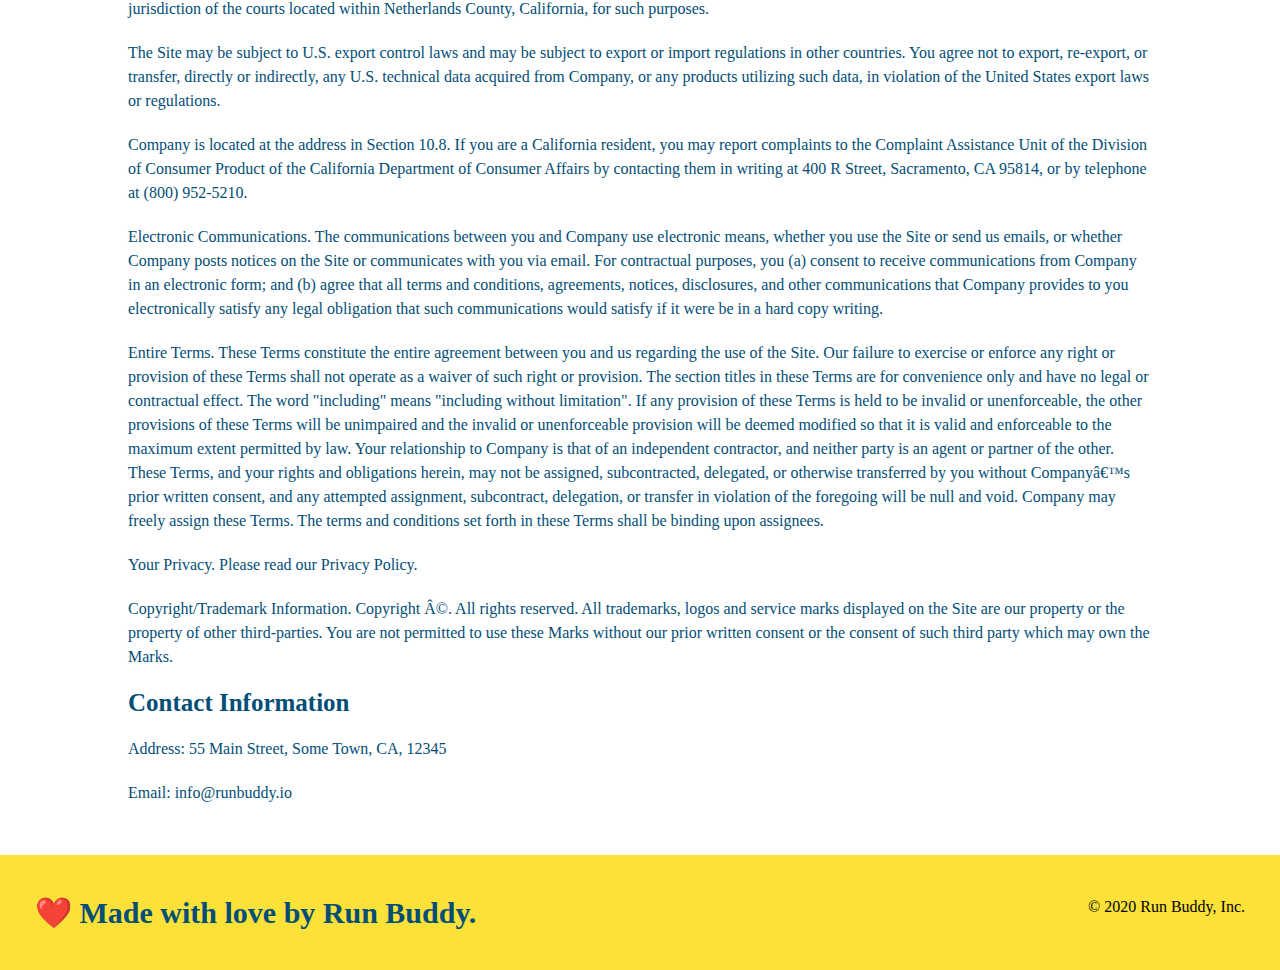
==== commit 145a3ceb: "policycss" ====
--- a/privacy-policy.html
+++ b/privacy-policy.html
@@ -6,6 +6,7 @@
     <meta name="viewport" content="width=device-width, initial-scale=1.0">
     <title>Privacy Policy - Run Buddy</title>
     <link rel="stylesheet" href="./assets/css/style.css" />
+    <link rel="stylesheet" href="./assets/css/secondary-styles.css"/>
 </head>
 
 <body>
--- a/assets/css/style.css
+++ b/assets/css/style.css
@@ -53,6 +53,7 @@
   section {
     padding: 60px;
   }
+  /*-- Homepage Hero--*/
   .hero {
     background-image: url("../images/hero-bg.jpg");
     height: 600px;
@@ -250,7 +251,12 @@
 .contact-info a {
   color: #fce138;
 }
-
+/*-- Secondary Hero--*/
+.hero-secondary {
+  margin: 20px;
+  background-color: black;
+  font-size: 20px;
+  color: red;
 }
 
 
--- a/assets/css/secondary-styles.css
+++ b/assets/css/secondary-styles.css
@@ -0,0 +1,36 @@
+.hero {
+    background-position: bottom;
+    height: auto;
+    text-align: center;
+    margin-bottom: 40px;
+  }
+.page-title {
+    color: #fce138;
+
+}
+.hero h2 {
+    display: inline-block;
+    border-bottom: 4px solid;
+    padding: 0 80px 15px 80px;
+    font-weight: normal;
+    font-size: 42px;
+    font-style: italic;
+}
+.secondary-content {
+    width: 80%;
+    margin: 50px auto;
+    color: #024e76;
+
+}
+.secondary-content h3 {
+    font-size: 25px;
+    margin: 20px 0;
+}
+.secondary-content p {
+    font-size: 16px;
+    line-height: 1.5;
+    margin: 20px 0;
+}
+.secondary-content li {
+    color: #39a6b2;
+}
